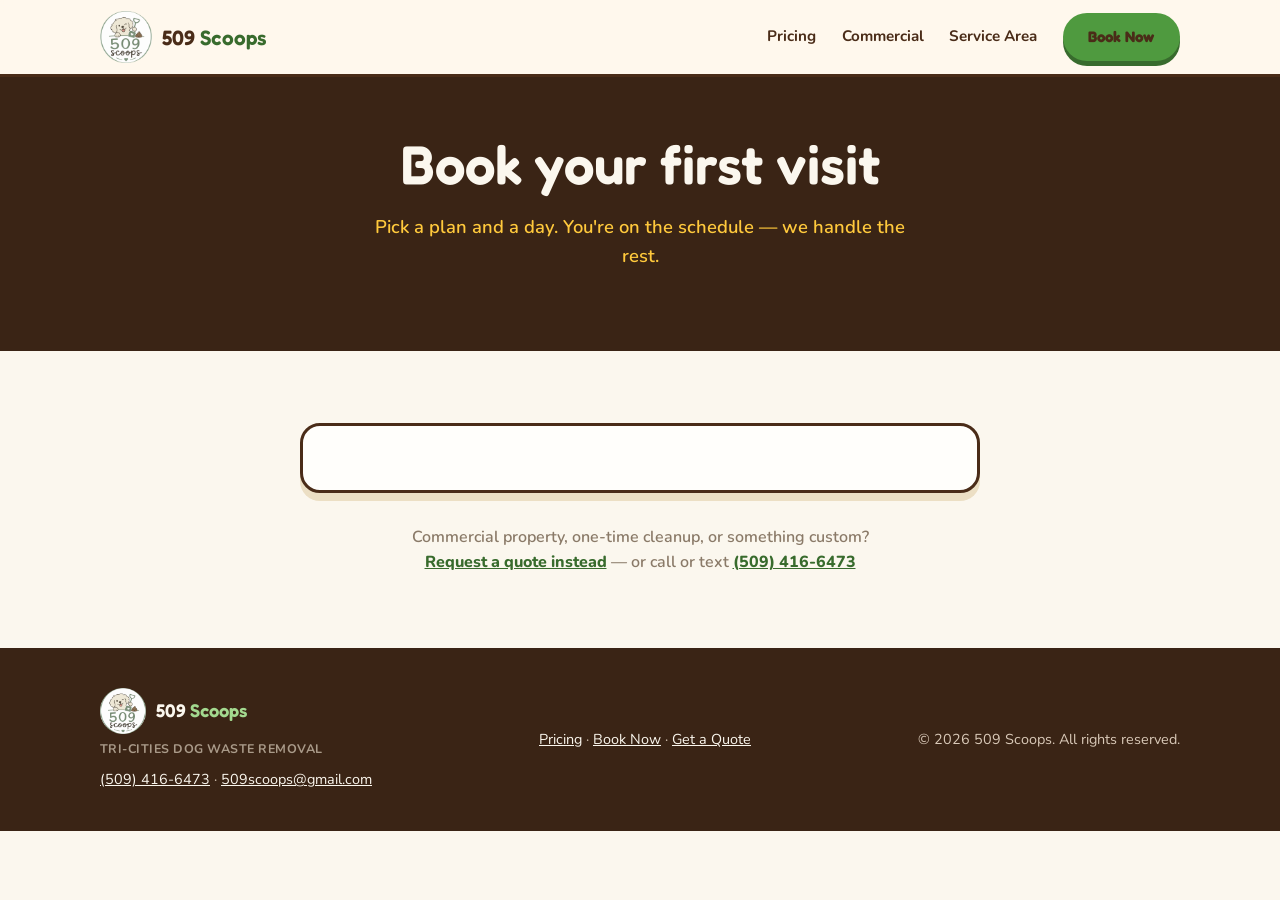
==== book/index.html @ bdcedab2 "Clean up URLs: /pricing/, /quote/, /book/ instead of .html files Move each page into its own folder " ====
<!DOCTYPE html>
<html lang="en">
<head>
  <meta charset="UTF-8">
  <meta name="viewport" content="width=device-width, initial-scale=1.0">
  <title>Book Your First Visit — 509 Scoops Dog Waste Removal, Tri-Cities WA</title>
  <meta name="description" content="Pick your plan and schedule your first dog waste cleanup online. Real-time availability in Kennewick, Pasco, and Richland — booked in under a minute.">
  <link rel="icon" type="image/png" href="/assets/favicon-64.png">
  <link rel="preconnect" href="https://fonts.googleapis.com">
  <link rel="preconnect" href="https://fonts.gstatic.com" crossorigin>
  <link href="https://fonts.googleapis.com/css2?family=Fredoka:wght@500;600;700&family=Nunito:wght@400;600;700;800&display=swap" rel="stylesheet">
  <link rel="stylesheet" href="/css/styles.css">
</head>
<body>

  <header class="site-header">
    <nav class="nav container">
      <a class="brand" href="/"><img class="brand-badge" src="/assets/logo-badge-300.png" alt="509 Scoops"><span class="brand-text">509 <em>Scoops</em></span></a>
      <button class="nav-toggle" aria-label="Toggle menu" aria-expanded="false">☰</button>
      <ul class="nav-links">
        <li><a href="/pricing/">Pricing</a></li>
        <li><a href="/#commercial">Commercial</a></li>
        <li><a href="/#service-area">Service Area</a></li>
        <li><a class="btn btn-primary" href="/book/">Book Now</a></li>
      </ul>
    </nav>
  </header>

  <section class="hero" style="padding:3.5rem 0 3rem;">
    <div class="container">
      <h1>Book your first visit</h1>
      <p class="lede">Pick a plan and a day. You're on the schedule — we handle the rest.</p>
    </div>
  </section>

  <section class="section">
    <div class="container">
      <div class="form-wrap">
        <!-- Jobber online booking embed — manage offerings and availability in
             Jobber under Settings → Requests and Bookings -->
        <div id="225b2abd-6e94-4a4e-9149-ae6d33d08424-4968383"></div>
        <link rel="stylesheet" href="https://d3ey4dbjkt2f6s.cloudfront.net/assets/external/work_request_embed.css" media="screen" />
        <script src="https://d3ey4dbjkt2f6s.cloudfront.net/assets/static_link/work_request_embed_snippet.js" clienthub_id="225b2abd-6e94-4a4e-9149-ae6d33d08424-4968383" form_url="https://clienthub.getjobber.com/client_hubs/225b2abd-6e94-4a4e-9149-ae6d33d08424/public/work_request/embedded_work_request_form?form_id=4968383"></script>
      </div>

      <div class="contact-fallback">
        <p>Commercial property, one-time cleanup, or something custom?</p>
        <p><a href="/quote/">Request a quote instead</a> — or call or text <a href="tel:+15094166473">(509) 416-6473</a></p>
      </div>
    </div>
  </section>

  <footer class="site-footer">
    <div class="container">
      <div>
        <a class="brand" href="/"><img class="brand-badge" src="/assets/logo-badge-300.png" alt="509 Scoops"><span class="brand-text">509 <em>Scoops</em></span></a><span class="footer-tagline">Tri-Cities Dog Waste Removal</span>
        <a href="tel:+15094166473">(509) 416-6473</a> ·
        <a href="mailto:509scoops@gmail.com">509scoops@gmail.com</a>
      </div>
      <div>
        <a href="/pricing/">Pricing</a> ·
        <a href="/book/">Book Now</a> ·
        <a href="/quote/">Get a Quote</a>
      </div>
      <div>© 2026 509 Scoops. All rights reserved.</div>
    </div>
  </footer>

  <script src="/js/nav.js"></script>
</body>
</html>
---- css/styles.css ----
/* ============================================================
   509 Scoops — site styles
   Theme: whimsical yard/outdoor palette (grass green, sunshine
   yellow, sky blue, dirt brown) built around the mascot — a
   grinning poop swirl sitting in the grass. No dessert cues.
   ============================================================ */

:root {
  --cream: #fbf7ee;
  --paper: #fffefb;
  --brown: #4a2c18;
  --brown-soft: #8a7a68;
  --dirt: #3a2415;
  --green: #4f9a3f;
  --green-dark: #386b2d;
  --green-pale: #e3f3dc;
  --sky: #5bb8dd;
  --sky-dark: #2f8fb3;
  --sky-pale: #e2f3fa;
  --yellow: #ffc93c;
  --yellow-pale: #fff3d2;
  --line: #ecdfc4;
  --radius: 20px;
  --font-head: "Fredoka", "Baloo 2", sans-serif;
  --font: "Nunito", -apple-system, BlinkMacSystemFont, "Segoe UI", Roboto,
    Helvetica, Arial, sans-serif;
}

* {
  box-sizing: border-box;
  margin: 0;
  padding: 0;
}

html {
  scroll-behavior: smooth;
}

html {
  overflow-x: hidden;
}

body {
  font-family: var(--font);
  color: var(--brown);
  background: var(--cream);
  line-height: 1.6;
  overflow-x: hidden;
}

img {
  max-width: 100%;
  display: block;
}

a {
  color: var(--green-dark);
}

h1, h2, h3 {
  font-family: var(--font-head);
  font-weight: 600;
}

.container {
  width: min(1080px, 92%);
  margin: 0 auto;
}

/* ---------- Header ---------- */

.site-header {
  position: sticky;
  top: 0;
  z-index: 50;
  background: rgba(255, 248, 236, 0.95);
  backdrop-filter: blur(6px);
  border-bottom: 3px solid var(--brown);
}

.nav {
  display: flex;
  align-items: center;
  justify-content: space-between;
  padding: 0.7rem 0;
}

.brand {
  display: flex;
  align-items: center;
  gap: 0.6rem;
  text-decoration: none;
}

.brand-badge {
  height: 52px;
  width: 52px;
}

.brand-text {
  font-family: var(--font-head);
  font-weight: 600;
  font-size: 1.3rem;
  color: var(--brown);
}

.brand-text em {
  font-style: normal;
  color: var(--green-dark);
}

.nav-links {
  display: flex;
  align-items: center;
  gap: 1.6rem;
  list-style: none;
}

.nav-links a {
  text-decoration: none;
  color: var(--brown);
  font-weight: 700;
  font-size: 0.95rem;
}

.nav-links a:hover {
  color: var(--green-dark);
}

.nav-toggle {
  display: none;
  background: none;
  border: none;
  font-size: 1.6rem;
  color: var(--brown);
  cursor: pointer;
}

/* ---------- Buttons ---------- */

.btn {
  display: inline-block;
  padding: 0.75rem 1.6rem;
  border-radius: 999px;
  font-family: var(--font-head);
  font-weight: 600;
  font-size: 1rem;
  text-decoration: none;
  transition: transform 0.12s ease, box-shadow 0.12s ease;
  border: none;
  cursor: pointer;
}

.btn-primary {
  background: var(--green);
  color: #fff;
  box-shadow: 0 5px 0 var(--green-dark);
}

.btn-primary:hover {
  transform: translateY(2px);
  box-shadow: 0 3px 0 var(--green-dark);
}

.btn-outline {
  background: var(--paper);
  color: var(--brown);
  border: 2px solid var(--brown);
  box-shadow: 0 5px 0 var(--line);
  padding: calc(0.75rem - 2px) calc(1.6rem - 2px);
}

.btn-outline:hover {
  transform: translateY(2px);
  box-shadow: 0 3px 0 var(--line);
}

.btn-lg {
  padding: 0.9rem 2.1rem;
  font-size: 1.1rem;
}

/* ---------- Hero ---------- */

.hero {
  position: relative;
  background: var(--dirt);
  color: var(--cream);
  padding: 4.5rem 0 6rem;
  text-align: center;
  overflow: hidden;
}

.hero .confetti {
  position: absolute;
  border-radius: 3px;
}

.hero h1 {
  font-size: clamp(2rem, 5vw, 3.4rem);
  line-height: 1.15;
  max-width: 720px;
  margin: 0 auto 1rem;
  position: relative;
}

.hero p.lede {
  font-family: var(--font);
  font-weight: 600;
  font-size: 1.15rem;
  color: var(--yellow);
  max-width: 560px;
  margin: 0 auto 2rem;
  position: relative;
}

.hero .cta-row {
  display: flex;
  gap: 1rem;
  justify-content: center;
  flex-wrap: wrap;
  position: relative;
}

.hero .cta-row .btn-outline {
  background: transparent;
  border-color: var(--cream);
  color: var(--cream);
  box-shadow: 0 5px 0 rgba(255, 248, 236, 0.3);
}

.hero .price-note {
  margin-top: 1.4rem;
  font-size: 0.95rem;
  color: #d9c9b8;
  position: relative;
}

.hero-wave {
  position: absolute;
  bottom: -1px;
  left: 0;
  width: 100%;
  height: 48px;
  display: block;
}

/* ---------- Trust bar ---------- */

.trust-bar {
  background: var(--sky);
  padding: 0.75rem 0;
}

.trust-bar .container {
  display: flex;
  justify-content: center;
  gap: 0.5rem 1.8rem;
  flex-wrap: wrap;
  text-align: center;
}

.trust-item {
  font-family: var(--font-head);
  font-weight: 600;
  font-size: 0.85rem;
  color: var(--brown);
}

/* ---------- Sections ---------- */

.section {
  padding: 4.5rem 0;
}

.section-alt {
  background: var(--paper);
  border-top: 3px solid var(--brown);
  border-bottom: 3px solid var(--brown);
}

.section h2 {
  font-size: clamp(1.6rem, 3.5vw, 2.3rem);
  color: var(--brown);
  text-align: center;
  margin-bottom: 0.6rem;
}

.section .section-sub {
  text-align: center;
  color: var(--brown-soft);
  max-width: 620px;
  margin: 0 auto 2.8rem;
  font-weight: 600;
}

/* ---------- How it works ---------- */

.steps {
  display: grid;
  grid-template-columns: repeat(3, 1fr);
  gap: 2rem;
}

.step {
  text-align: center;
  padding: 0 1rem;
}

.step .num {
  display: inline-flex;
  align-items: center;
  justify-content: center;
  width: 3rem;
  height: 3rem;
  border-radius: 50%;
  background: var(--green);
  color: #fff;
  font-family: var(--font-head);
  font-weight: 600;
  font-size: 1.3rem;
  margin-bottom: 0.9rem;
}

.step:nth-child(2) .num {
  background: var(--sky-dark);
}

.step:nth-child(3) .num {
  background: var(--yellow);
  color: var(--brown);
}

.step h3 {
  margin-bottom: 0.4rem;
  color: var(--brown);
}

.step p {
  color: var(--brown-soft);
  font-size: 0.97rem;
}

/* ---------- Pricing cards ---------- */

.plans {
  display: grid;
  grid-template-columns: repeat(auto-fit, minmax(230px, 1fr));
  gap: 1.5rem;
  align-items: stretch;
}

.plan {
  background: var(--paper);
  border: 3px solid var(--brown);
  border-radius: var(--radius);
  padding: 2rem 1.6rem;
  text-align: center;
  box-shadow: 0 8px 0 var(--line);
  display: flex;
  flex-direction: column;
  position: relative;
}

.plan.featured {
  border-color: var(--green-dark);
  box-shadow: 0 8px 0 var(--green-pale);
}

.plan .badge {
  position: absolute;
  top: -0.9rem;
  left: 50%;
  transform: translateX(-50%) rotate(-3deg);
  background: var(--green);
  color: #fff;
  font-family: var(--font-head);
  font-size: 0.78rem;
  font-weight: 600;
  padding: 0.3rem 1rem;
  border-radius: 999px;
  white-space: nowrap;
  box-shadow: 0 3px 0 var(--green-dark);
}

.plan h3 {
  color: var(--brown);
  margin-bottom: 0.6rem;
}

.plan .price {
  font-family: var(--font-head);
  font-size: 2.4rem;
  font-weight: 600;
  color: var(--green-dark);
  line-height: 1;
}

.plan .price small {
  font-family: var(--font);
  font-size: 0.92rem;
  font-weight: 700;
  color: var(--brown-soft);
}

.plan .per-dog {
  font-size: 0.85rem;
  font-weight: 600;
  color: var(--brown-soft);
  margin: 0.5rem 0 1.1rem;
}

.plan ul {
  list-style: none;
  text-align: left;
  margin-bottom: 1.5rem;
  flex-grow: 1;
}

.plan ul li {
  padding: 0.35rem 0;
  font-size: 0.93rem;
  color: var(--brown-soft);
}

.plan ul li::before {
  content: "💩";
  margin-right: 0.5rem;
}

/* ---------- Commercial ---------- */

.commercial-grid {
  display: grid;
  grid-template-columns: repeat(3, 1fr);
  gap: 1.5rem;
}

.commercial-card {
  background: var(--dirt);
  color: var(--cream);
  border-radius: var(--radius);
  padding: 2rem 1.6rem;
  text-align: center;
  border: 3px solid var(--brown);
}

.commercial-card h3 {
  margin-bottom: 0.5rem;
  color: var(--yellow);
}

.commercial-card p {
  color: #d9c9b8;
  font-size: 0.93rem;
}

/* ---------- Service area ---------- */

.city-chips {
  display: flex;
  flex-wrap: wrap;
  gap: 0.6rem;
  justify-content: center;
  max-width: 800px;
  margin: 0 auto;
}

.city-chips span {
  border: 2px solid var(--brown);
  border-radius: 999px;
  padding: 0.35rem 1rem;
  font-size: 0.9rem;
  font-weight: 700;
  color: var(--brown);
}

.city-chips span:nth-child(4n+1) { background: var(--green-pale); }
.city-chips span:nth-child(4n+2) { background: var(--sky-pale); }
.city-chips span:nth-child(4n+3) { background: var(--yellow-pale); }
.city-chips span:nth-child(4n+4) { background: var(--paper); }

/* ---------- CTA band ---------- */

.cta-band {
  background: var(--dirt);
  color: var(--cream);
  text-align: center;
  padding: 4rem 0;
  border-top: 5px solid var(--green);
}

.cta-band h2 {
  color: var(--cream);
  font-size: clamp(1.6rem, 3.5vw, 2.3rem);
  margin-bottom: 0.6rem;
}

.cta-band p {
  color: #d9c9b8;
  margin-bottom: 1.8rem;
  font-weight: 600;
}

/* ---------- Details / fine print lists ---------- */

.details-grid {
  display: grid;
  grid-template-columns: repeat(auto-fit, minmax(260px, 1fr));
  gap: 1.5rem;
  max-width: 900px;
  margin: 0 auto;
}

.detail-card {
  background: var(--paper);
  border: 3px solid var(--brown);
  border-radius: var(--radius);
  padding: 1.6rem;
  box-shadow: 0 6px 0 var(--line);
}

.detail-card h3 {
  color: var(--brown);
  font-size: 1.05rem;
  margin-bottom: 0.5rem;
}

.detail-card p {
  color: var(--brown-soft);
  font-size: 0.94rem;
}

/* ---------- Quote / booking form pages ---------- */

.form-wrap {
  max-width: 680px;
  margin: 0 auto;
  background: var(--paper);
  border: 3px solid var(--brown);
  border-radius: var(--radius);
  padding: 2rem;
  box-shadow: 0 8px 0 var(--line);
  overflow-x: auto;
}

.form-placeholder {
  border: 3px dashed var(--green);
  border-radius: var(--radius);
  padding: 2.5rem 1.5rem;
  text-align: center;
  color: var(--brown-soft);
  background: var(--green-pale);
}

.contact-fallback {
  text-align: center;
  margin-top: 2rem;
  color: var(--brown-soft);
  font-weight: 600;
}

.contact-fallback a {
  font-weight: 800;
}

/* ---------- Footer ---------- */

.site-footer {
  background: var(--dirt);
  color: #d9c9b8;
  padding: 2.5rem 0;
  font-size: 0.9rem;
}

.site-footer .container {
  display: flex;
  justify-content: space-between;
  align-items: center;
  gap: 1.5rem;
  flex-wrap: wrap;
}

.site-footer a {
  color: var(--cream);
}

.site-footer .brand-text {
  color: var(--cream);
  font-size: 1.15rem;
}

.site-footer .brand-text em {
  color: #a3d98f;
}

.site-footer .brand-badge {
  height: 46px;
  width: 46px;
}

.footer-tagline {
  display: block;
  margin: 0.3rem 0 0.6rem;
  font-size: 0.78rem;
  font-weight: 700;
  letter-spacing: 0.04em;
  text-transform: uppercase;
  color: #a99a89;
}

/* ---------- Responsive ---------- */

@media (max-width: 760px) {
  .nav-toggle {
    display: block;
  }

  .nav-links {
    display: none;
    position: absolute;
    top: 100%;
    left: 0;
    right: 0;
    flex-direction: column;
    gap: 0;
    background: var(--cream);
    border-bottom: 3px solid var(--brown);
    padding: 0.5rem 0 1rem;
  }

  .nav-links.open {
    display: flex;
  }

  .nav-links li {
    width: 100%;
    text-align: center;
    padding: 0.6rem 0;
  }

  .steps,
  .commercial-grid {
    grid-template-columns: 1fr;
  }

  .hero {
    padding: 3.5rem 0 4.5rem;
  }
}
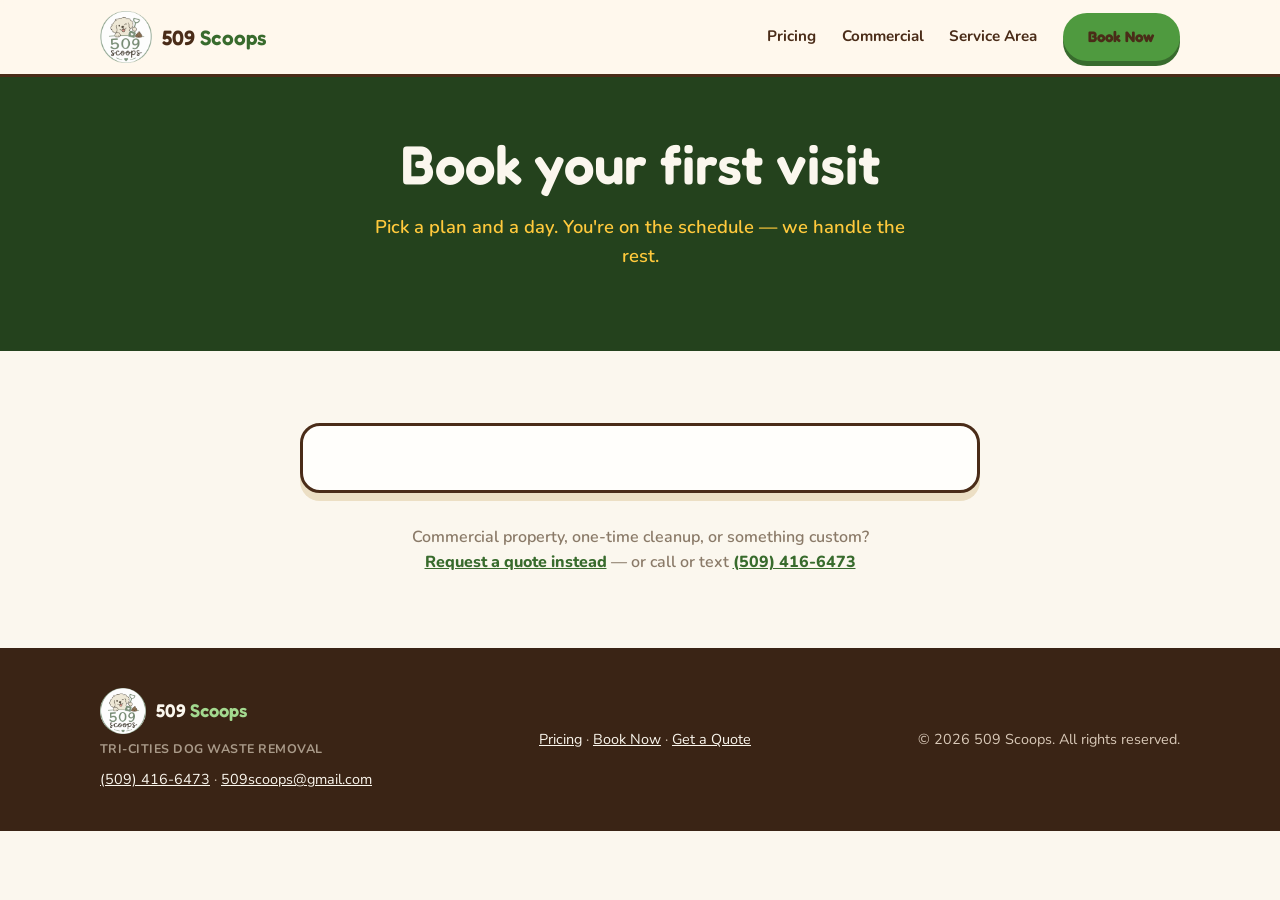
==== commit a7cb54c1: "Replace ice-cream cues in hero with a grass/dirt look The scalloped hero divider read as a dessert d" ====
--- a/book/index.html
+++ b/book/index.html
@@ -9,7 +9,7 @@
   <link rel="preconnect" href="https://fonts.googleapis.com">
   <link rel="preconnect" href="https://fonts.gstatic.com" crossorigin>
   <link href="https://fonts.googleapis.com/css2?family=Fredoka:wght@500;600;700&family=Nunito:wght@400;600;700;800&display=swap" rel="stylesheet">
-  <link rel="stylesheet" href="/css/styles.css">
+  <link rel="stylesheet" href="/css/styles.css?v=3">
 </head>
 <body>
 
@@ -66,6 +66,6 @@
     </div>
   </footer>
 
-  <script src="/js/nav.js"></script>
+  <script src="/js/nav.js?v=3"></script>
 </body>
 </html>
--- a/css/styles.css
+++ b/css/styles.css
@@ -11,6 +11,7 @@
   --brown: #4a2c18;
   --brown-soft: #8a7a68;
   --dirt: #3a2415;
+  --grass-dark: #24421d;
   --green: #4f9a3f;
   --green-dark: #386b2d;
   --green-pale: #e3f3dc;
@@ -184,7 +185,7 @@
 
 .hero {
   position: relative;
-  background: var(--dirt);
+  background: var(--grass-dark);
   color: var(--cream);
   padding: 4.5rem 0 6rem;
   text-align: center;
@@ -193,7 +194,8 @@
 
 .hero .confetti {
   position: absolute;
-  border-radius: 3px;
+  border-radius: 50%;
+  background: var(--brown);
 }
 
 .hero h1 {
@@ -241,7 +243,7 @@
   bottom: -1px;
   left: 0;
   width: 100%;
-  height: 48px;
+  height: 34px;
   display: block;
 }
 
